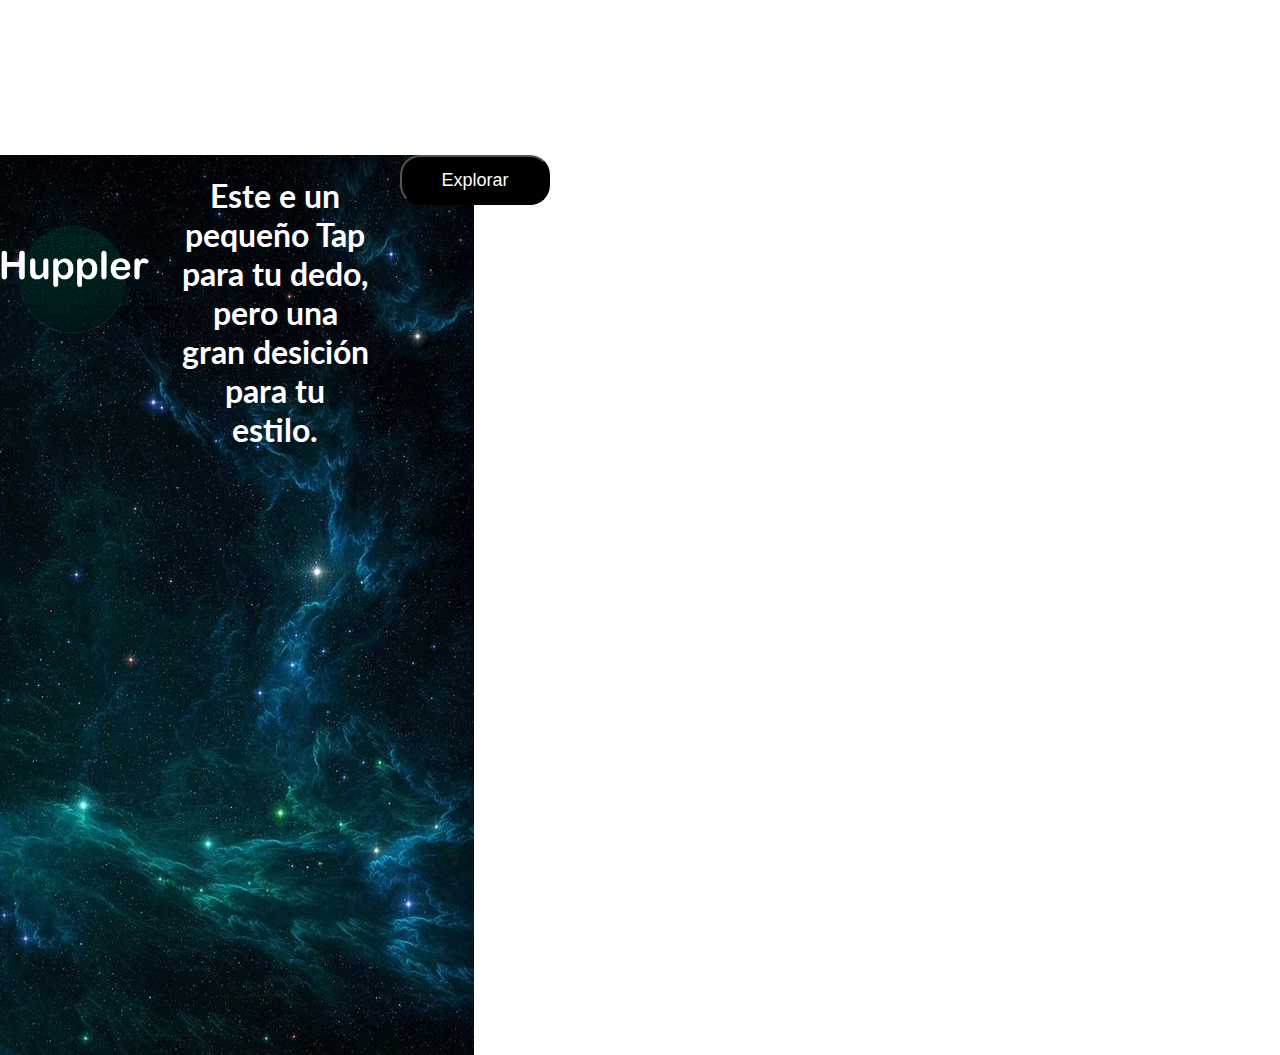
==== index.html @ 09115b32 "Primer commit" ====
<!DOCTYPE html>
<html lang="es">
<head>
    <meta charset="UTF-8">
    <meta name="viewport" content="width=device-width, initial-scale=1.0">
    <link rel="stylesheet" href="./estilos.css">
    <link href="https://fonts.googleapis.com/css2?family=Lato&display=swap" rel="stylesheet">
    <title>Huppler</title>
</head>
<body>
    <i class="icon-menu burger-button" id="burger-menu"></i>
    <div class="navbar">
        <header class="header">
                <nav class="menu is-active">
                    <ol>
                        <li>
                            <a href="#Inicio">Inicio</a>
                        </li>
                        <li>
                            <a href="#Comunidad">Comunidad</a>
                        </li>
                        <li>
                            <a href="#Servicios">Servicios</a>
                        </li>
                        <li>
                            <a href="#Proyectos">Proyectos</a>
                        </li>
                        <li>
                            <a href="#Contacto">Contacto</a>
                        </li>
                    </ol>
                </nav>
        </header>
    </div>
    <section class="hero">
        <div class="hero-logo">
            <img src="./assets/logo-huppler.png" alt="logo-huppler">
                <h1 class="hero-text">Este e un pequeño Tap<br>
                    para tu dedo, pero una<br>
                    gran desición para tu<br>
                    estilo.</h1>
            <button><a href="">Explorar</a></button>
        </div>
    </section>
    <script src="./main.js"></script>
</body>
</html>
---- estilos.css ----
@font-face {
    font-family: 'icomoon';
    src:  url('../fonts/icomoon.eot?vf2zwo');
    src:  url('../fonts/icomoon.eot?vf2zwo#iefix') format('embedded-opentype'),
      url('../fonts/icomoon.ttf?vf2zwo') format('truetype'),
      url('../fonts/icomoon.woff?vf2zwo') format('woff'),
      url('../fonts/icomoon.svg?vf2zwo#icomoon') format('svg');
    font-weight: normal;
    font-style: normal;
    font-display: block;
  }
  
  [class^="icon-"], [class*=" icon-"] {
    /* use !important to prevent issues with browser extensions that change fonts */
    font-family: 'icomoon' !important;
    speak: none;
    font-style: normal;
    font-weight: normal;
    font-variant: normal;
    text-transform: none;
    line-height: 1;
  
    /* Better Font Rendering =========== */
    -webkit-font-smoothing: antialiased;
    -moz-osx-font-smoothing: grayscale;
  }
  
  .icon-menu:before {
    content: "\e900";
  }

body{
    margin: 0em;
    padding: 0em;
}

h1{
    color: white;
    size: 8px;
    font-family: 'Lato', sans-serif;
}

body {
    font-family: 'Raleway', sans-serif;
    font-size: 16px;
}

.navbar .menu{
    text-decoration: none;
}

ol{
    list-style: none;
}

.hero{
    background-image: url('./assets/background-space.jpg');
    background-repeat: no-repeat;
    width: 100vw;
    height: 100vh;
    display: flex;
}

.hero-logo{
    display: flex;
    justify-content: center;
    flex-wrap: wrap;
}
.hero-logo img{
    margin-top: 50px;
    width: 150px;
    height: 150px;
}

.hero-text{
    display: flex;
    width: 250px;
    text-align: center;
    justify-content: center;
}

.hero button{
    width: 150px;
    height: 50px;
    border-radius: 20px;
    background-color: black;
    border-color: black;
}

a{
    text-decoration: none;
    color: white;
    font-size: 18px;
}
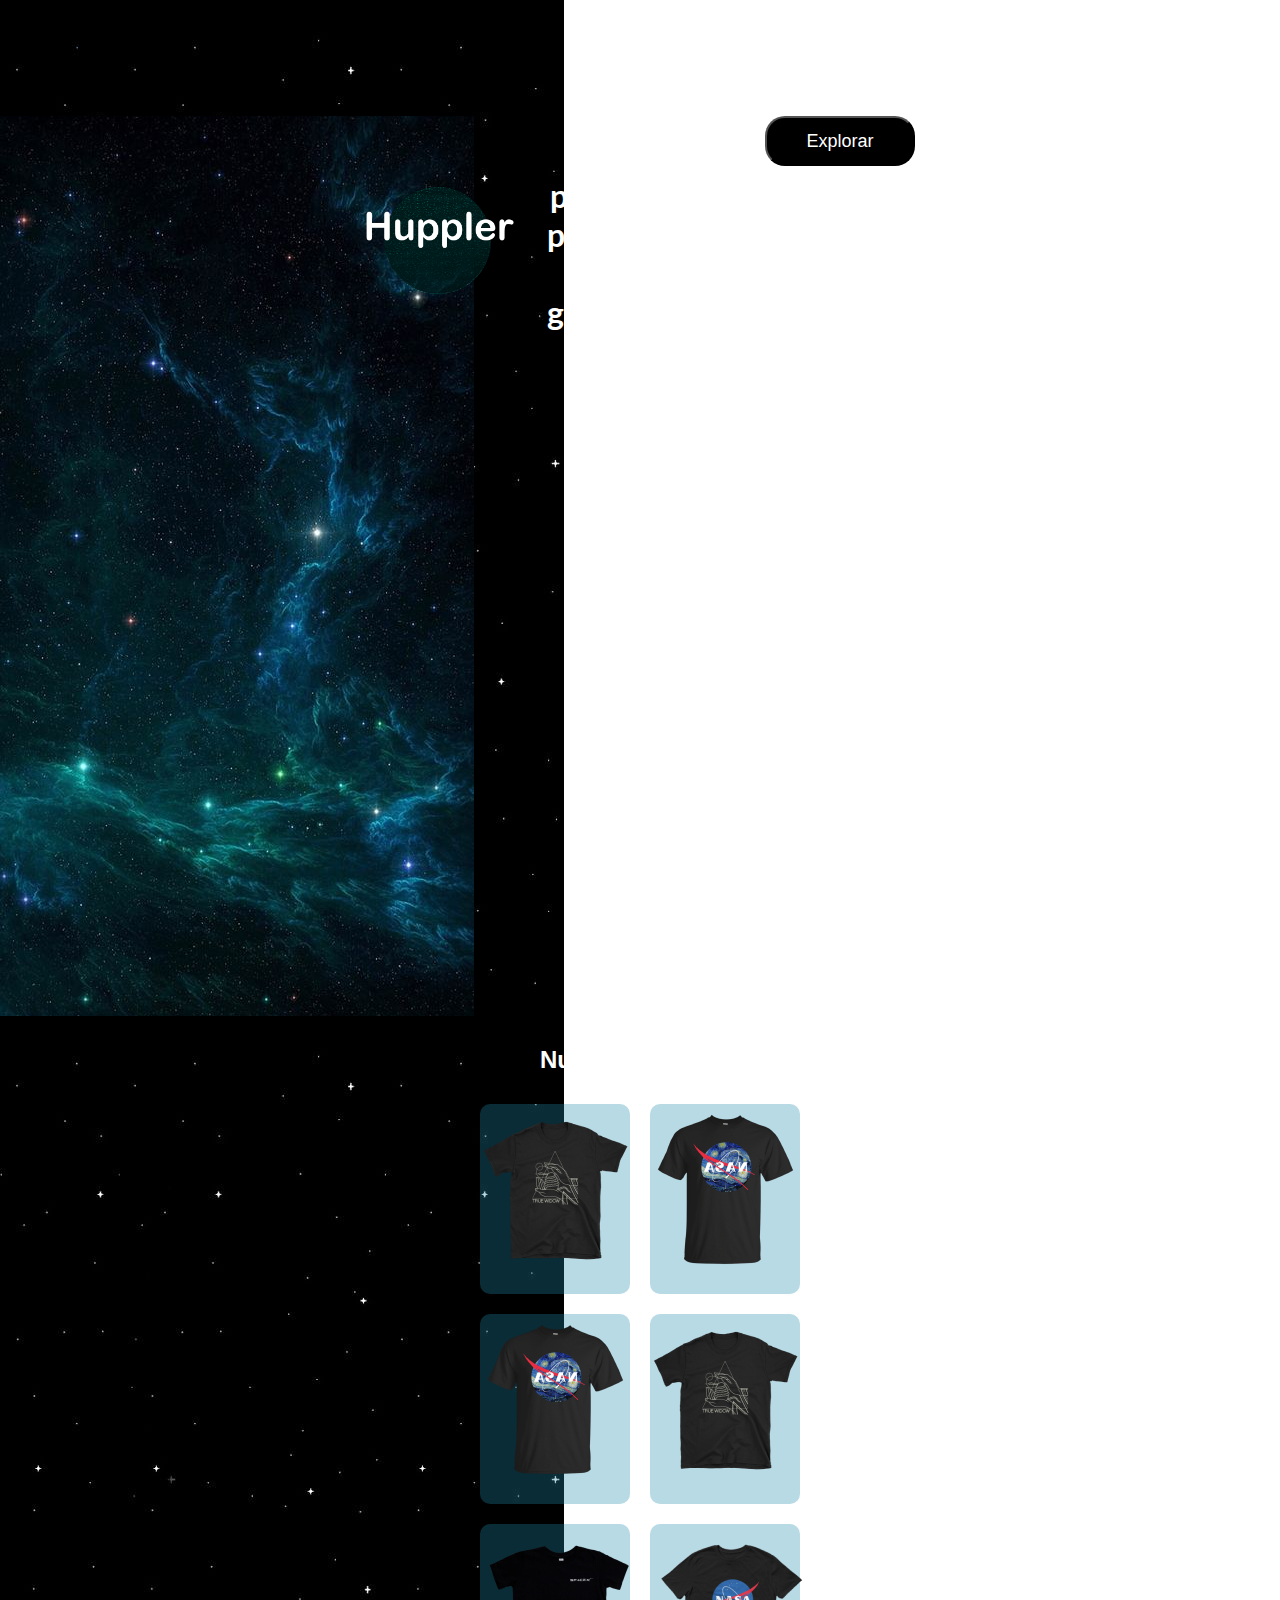
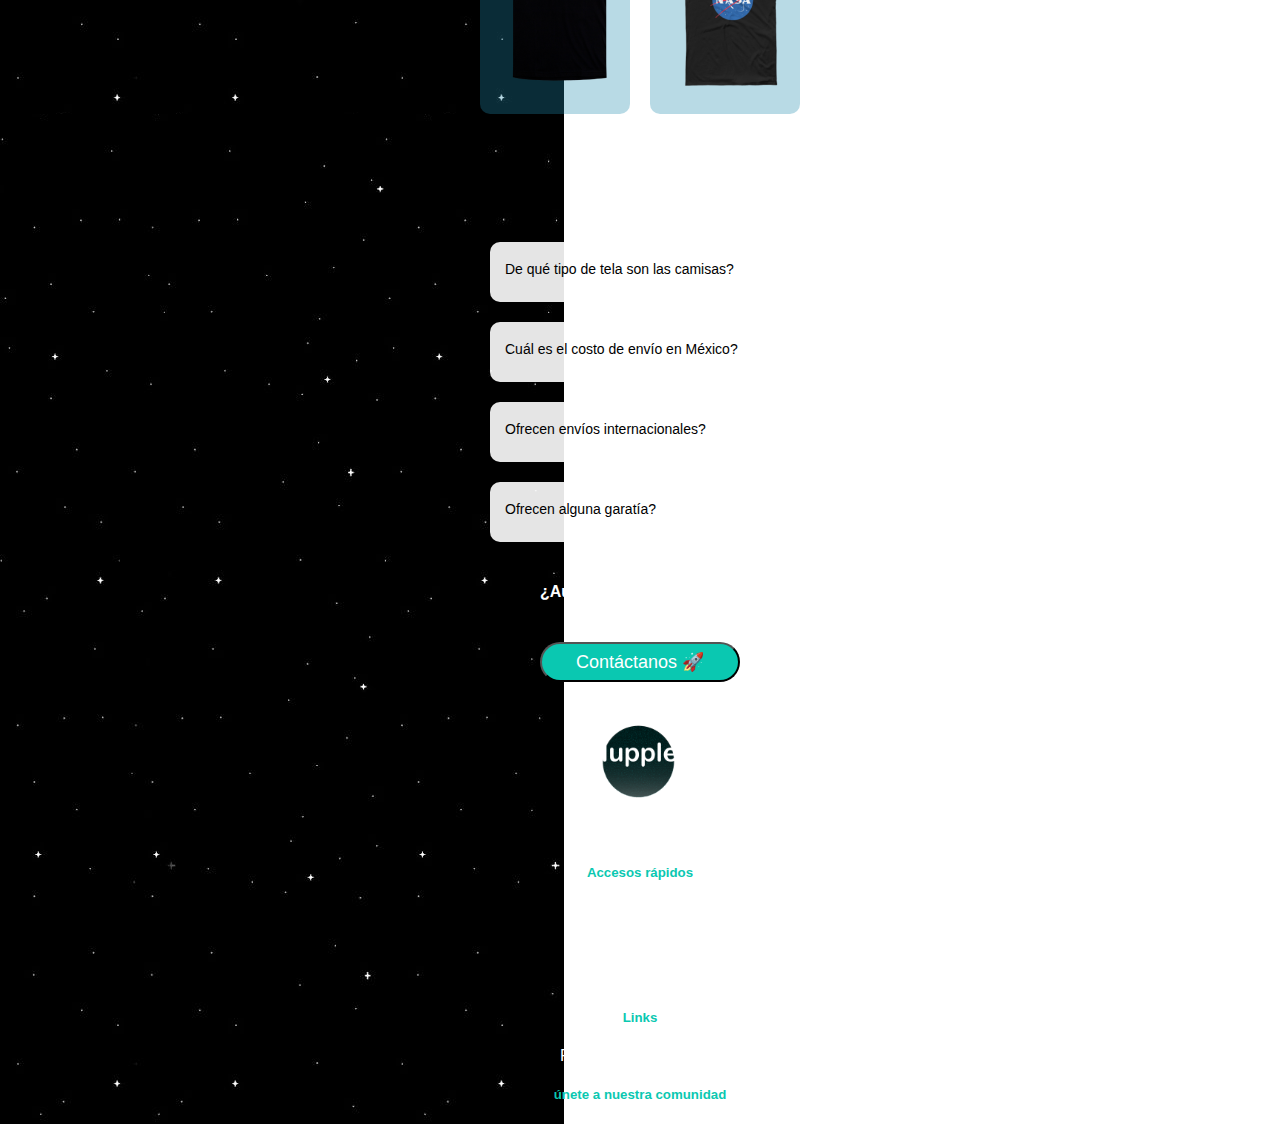
==== commit 1f60d08a: "Integración de secciones catalogo, FAQs y contacto" ====
--- a/index.html
+++ b/index.html
@@ -17,13 +17,10 @@
                             <a href="#Inicio">Inicio</a>
                         </li>
                         <li>
-                            <a href="#Comunidad">Comunidad</a>
+                            <a href="#Catalogo">Catálogo</a>
                         </li>
                         <li>
-                            <a href="#Servicios">Servicios</a>
-                        </li>
-                        <li>
-                            <a href="#Proyectos">Proyectos</a>
+                            <a href="#Faqs">FAQs</a>
                         </li>
                         <li>
                             <a href="#Contacto">Contacto</a>
@@ -42,6 +39,84 @@
             <button><a href="">Explorar</a></button>
         </div>
     </section>
+
+    <section class="catalogo">
+        <div class="catalogo-container">
+        <div class="container-title">
+            <h2 class="catalogo-title">
+                Nuestro Catálogo
+            </h2>
+        </div>
+        <div class="catalogo-cuadrado">
+            <span class="cuadrado">
+                <img src="./assets/camisa1.png" alt="camisa1">
+            </span>
+            <span class="cuadrado">
+                <img src="./assets/camisa2.png" alt="camisa2">
+            </span>
+            <span class="cuadrado">
+                <img src="./assets/camisa2.png" alt="camisa3">
+            </span>
+            <span class="cuadrado">
+                <img src="./assets/camisa1.png" alt="camisa4">
+            </span>
+            <span class="cuadrado">
+                <img src="./assets/camisa6.png" alt="camisa6">
+            </span>
+            <span class="cuadrado">
+                <img src="./assets/camisa3.png" alt="camisa3">
+            </span>
+        </div>
+        </div>
+    </section>
+
+    <section class="faqs">
+        <div class="faq-title">
+            <h2>FAQs</h2>
+        </div>
+        <div class="cards-faq">
+            <span class="cards">
+                <p>De qué tipo de tela son las camisas?</p>
+            </span>
+            <span class="cards">
+                <p>Cuál es el costo de envío en México?</p>
+            </span>
+            <span class="cards">
+                <p>Ofrecen envíos internacionales?</p>
+            </span>
+            <span class="cards">
+                <p>Ofrecen alguna garatía?</p>
+            </span>
+        </div>
+    </section>
+
+    <section class="contacto">
+        <div class="contacto-title">
+            <h4>¿Aún tienes alguna duda?</h4>
+        </div>
+        <div class="contacto-button">
+            <button><a href="#">Contáctanos 🚀</a></button>
+        </div>
+    </section>
+
+    <section class="footer">
+        <footer>
+            <div class="footer-img">
+                <img src="./assets/logo-huppler.png" alt="logo-huppler">
+            </div>
+            <div class="footer-links">
+                <h5>Accesos rápidos</h5>
+                <p>Inicio</p>
+                <p>Colección</p>
+                <p>Contacto</p>
+
+                <h5>Links</h5>
+                <p>Políticas de privacidad</p>
+
+                <h5>únete a nuestra comunidad</h5>
+            </div>
+        </footer>
+    </section>
     <script src="./main.js"></script>
 </body>
 </html>--- a/estilos.css
+++ b/estilos.css
@@ -1,37 +1,11 @@
-@font-face {
-    font-family: 'icomoon';
-    src:  url('../fonts/icomoon.eot?vf2zwo');
-    src:  url('../fonts/icomoon.eot?vf2zwo#iefix') format('embedded-opentype'),
-      url('../fonts/icomoon.ttf?vf2zwo') format('truetype'),
-      url('../fonts/icomoon.woff?vf2zwo') format('woff'),
-      url('../fonts/icomoon.svg?vf2zwo#icomoon') format('svg');
-    font-weight: normal;
-    font-style: normal;
-    font-display: block;
-  }
-  
-  [class^="icon-"], [class*=" icon-"] {
-    /* use !important to prevent issues with browser extensions that change fonts */
-    font-family: 'icomoon' !important;
-    speak: none;
-    font-style: normal;
-    font-weight: normal;
-    font-variant: normal;
-    text-transform: none;
-    line-height: 1;
-  
-    /* Better Font Rendering =========== */
-    -webkit-font-smoothing: antialiased;
-    -moz-osx-font-smoothing: grayscale;
-  }
-  
-  .icon-menu:before {
-    content: "\e900";
-  }
 
 body{
     margin: 0em;
     padding: 0em;
+    background-image: url(./assets/background-space5.jpg);
+    background-repeat: repeat-y;
+    font-family: 'Raleway', sans-serif;
+    font-size: 16px;
 }
 
 h1{
@@ -40,25 +14,21 @@
     font-family: 'Lato', sans-serif;
 }
 
-body {
-    font-family: 'Raleway', sans-serif;
-    font-size: 16px;
+h5{
+    color: #0AC8B1;
 }
 
-.navbar .menu{
-    text-decoration: none;
+.header a{
+    color: black;
 }
 
-ol{
-    list-style: none;
-}
+/*Hero*/
 
 .hero{
     background-image: url('./assets/background-space.jpg');
     background-repeat: no-repeat;
     width: 100vw;
     height: 100vh;
-    display: flex;
 }
 
 .hero-logo{
@@ -73,7 +43,6 @@
 }
 
 .hero-text{
-    display: flex;
     width: 250px;
     text-align: center;
     justify-content: center;
@@ -91,4 +60,111 @@
     text-decoration: none;
     color: white;
     font-size: 18px;
+}
+
+/*Catálogo*/
+
+.catalogo{
+    background-image: url(./assets/background-space5.jpg);
+    background-repeat: repeat-y;
+}
+
+.container-title{
+    display: flex;
+    justify-content: center;
+}
+
+.catalogo-title{
+    display: flex;
+    color: white;
+    margin: 0em;
+    padding: 30px 0px;
+}
+
+.catalogo-cuadrado{
+    grid-gap: 20px;
+    display: grid;
+    grid-template-columns: repeat(2, 150px);
+    grid-template-rows: 2;
+    justify-content: center;
+}
+
+.cuadrado{
+    border-radius: 10px;
+    background-color:#1f8bac51;
+    width: 150px;
+    height: 190px;
+}
+
+.cuadrado img{
+    padding-top: 10px;
+}
+
+/*FAQs*/
+
+.faq-title{
+    color: white;
+    display: flex;
+    justify-content: center;
+    padding: 30px;
+}
+
+.cards-faq{
+    display: grid;
+    grid-template-columns: repeat(1, 300px);
+    grid-template-rows: 5;
+    grid-gap: 20px;
+    justify-content: center;
+}
+
+.cards{
+    background-color: rgba(255, 255, 255, 0.899);
+    width: 300px;
+    height: 60px;
+    border-radius: 10px;
+}
+
+.cards p{
+    padding-left: 15px;
+    padding-top: 5px;
+    font-size: 14px;
+}
+
+/*Contacro*/
+
+.contacto-title{
+    color: white;
+    display: flex;
+    justify-content: center;
+    padding: 20px;
+}
+
+.contacto-button{
+    display: flex;
+    justify-content: center;
+}
+
+.contacto-button button{
+    background-color: #0AC8B1;
+    width: 200px;
+    height: 40px;
+    border-radius: 20px;
+}
+
+/*Footer*/
+
+footer img{
+    width: 100px;
+    height: 100px;
+    padding: 30px;
+}
+
+.footer-img{
+    display: flex;
+    justify-content: center;
+}
+
+.footer-links{
+    color: white;
+    text-align: center;
 }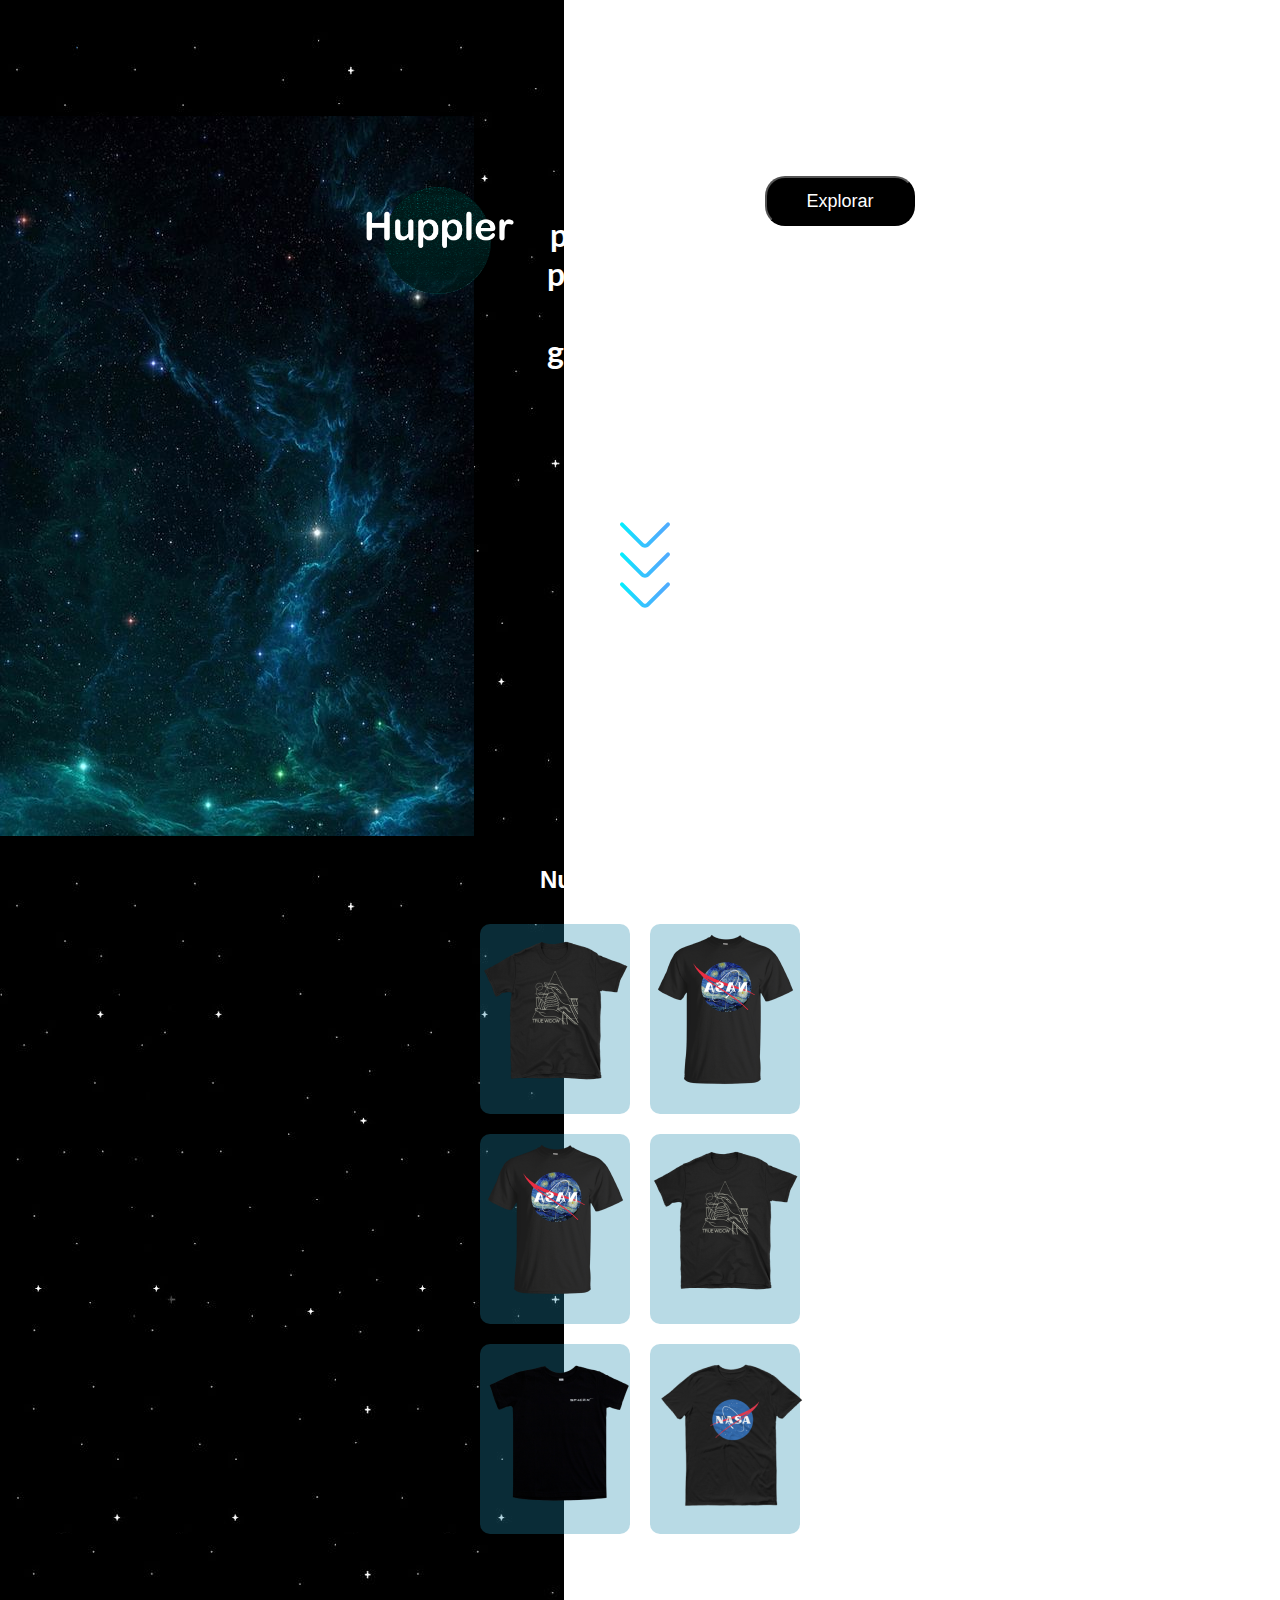
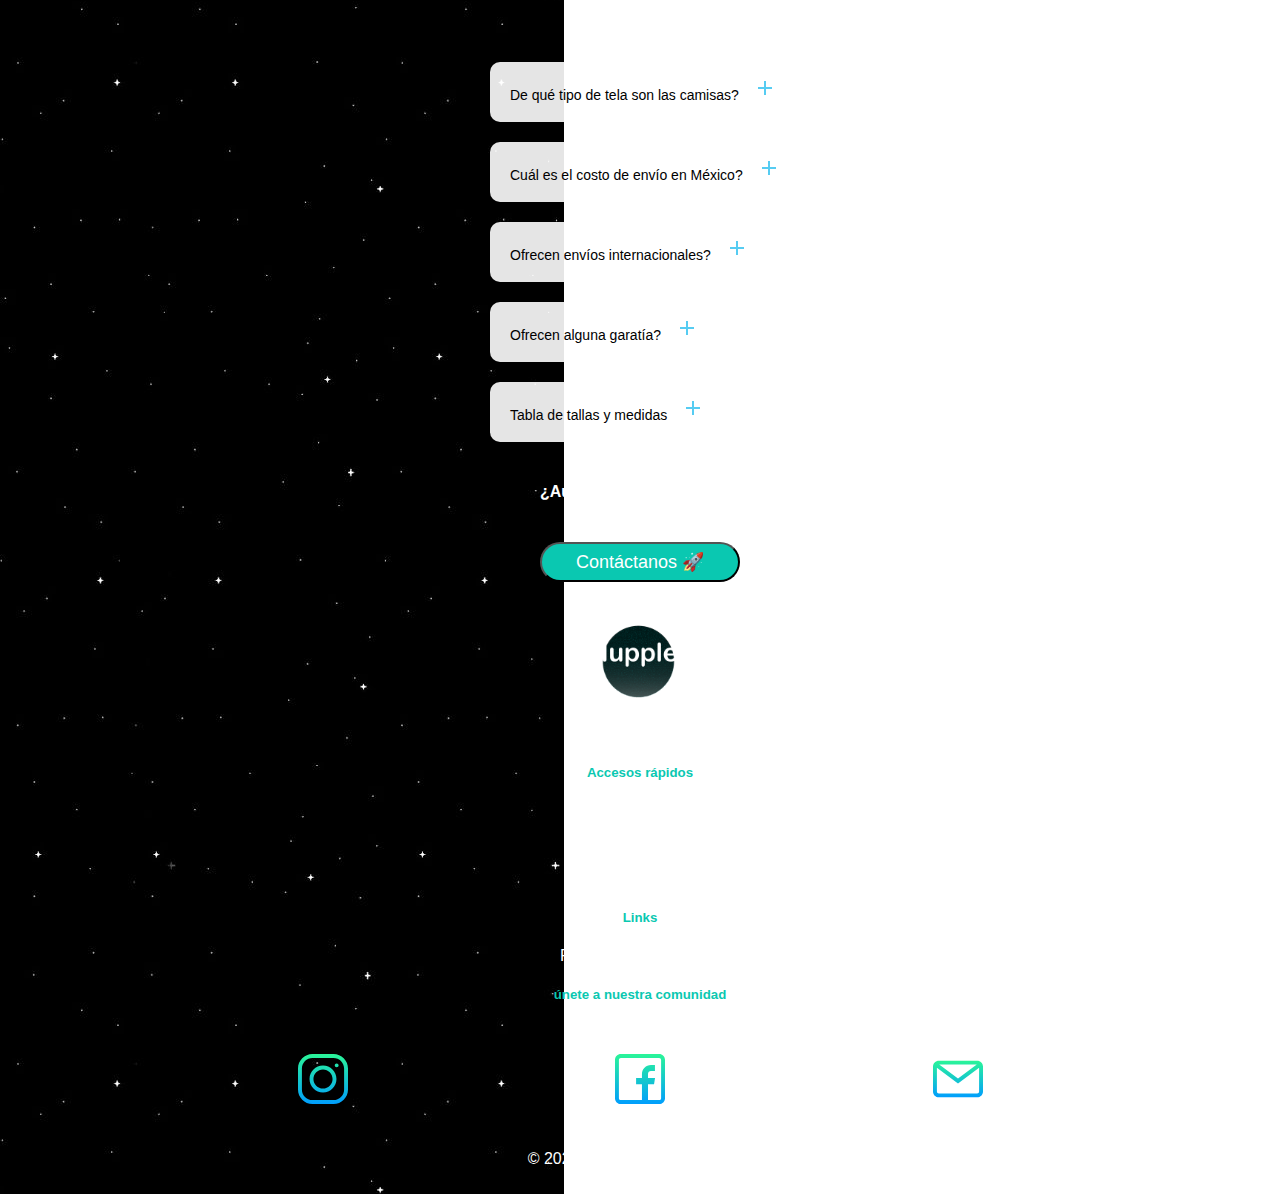
==== commit b6443a48: "Integración de red social en footer, creación de pantalla para items" ====
--- a/index.html
+++ b/index.html
@@ -38,6 +38,11 @@
                     estilo.</h1>
             <button><a href="">Explorar</a></button>
         </div>
+        <div class="drop-down">
+            <img src="./assets/flecha-hacia-abajo.svg">
+            <img src="./assets/flecha-hacia-abajo.svg">
+            <img src="./assets/flecha-hacia-abajo.svg">
+        </div>
     </section>
 
     <section class="catalogo">
@@ -76,16 +81,19 @@
         </div>
         <div class="cards-faq">
             <span class="cards">
-                <p>De qué tipo de tela son las camisas?</p>
+                <p>De qué tipo de tela son las camisas? <img src="./assets/icon/plus.svg" alt="plus"> </p>
             </span>
             <span class="cards">
-                <p>Cuál es el costo de envío en México?</p>
+                <p>Cuál es el costo de envío en México? <img src="./assets/icon/plus.svg" alt="plus"></p>
             </span>
             <span class="cards">
-                <p>Ofrecen envíos internacionales?</p>
+                <p>Ofrecen envíos internacionales? <img src="./assets/icon/plus.svg" alt="plus"></p>
             </span>
             <span class="cards">
-                <p>Ofrecen alguna garatía?</p>
+                <p>Ofrecen alguna garatía? <img src="./assets/icon/plus.svg" alt="plus"></p>
+            </span>
+            <span class="cards">
+                <p>Tabla de tallas y medidas <img src="./assets/icon/plus.svg" alt="plus"></p>
             </span>
         </div>
     </section>
@@ -114,6 +122,14 @@
                 <p>Políticas de privacidad</p>
 
                 <h5>únete a nuestra comunidad</h5>
+                <figure class="footer-social">
+                    <img src="./assets/instagram.svg" alt="instagram">
+                    <img src="./assets/facebook.svg" alt="facebook">
+                    <img src="./assets/correo.svg" alt="correo">
+                </figure>
+            </div>
+            <div class="derechos">
+                <p>© 2020 Designed by Leanber ®</p>
             </div>
         </footer>
     </section>
--- a/estilos.css
+++ b/estilos.css
@@ -28,7 +28,7 @@
     background-image: url('./assets/background-space.jpg');
     background-repeat: no-repeat;
     width: 100vw;
-    height: 100vh;
+    height: 720px;
 }
 
 .hero-logo{
@@ -46,12 +46,14 @@
     width: 250px;
     text-align: center;
     justify-content: center;
+    margin-top: 60px;
 }
 
 .hero button{
     width: 150px;
     height: 50px;
     border-radius: 20px;
+    margin-top: 60px;
     background-color: black;
     border-color: black;
 }
@@ -62,6 +64,19 @@
     font-size: 18px;
 }
 
+.drop-down{
+    display: grid;
+    grid-template-columns: repeat(1, 50px);
+    grid-template-rows: 3;
+    justify-content: center;
+    margin-top: 50px;
+}
+
+.drop-down img{
+    width: 80px;
+    height: 50px;
+    margin: -10px;
+}
 /*Catálogo*/
 
 .catalogo{
@@ -122,15 +137,19 @@
     width: 300px;
     height: 60px;
     border-radius: 10px;
+    display: flex;
+    justify-content: space-between;
 }
 
 .cards p{
-    padding-left: 15px;
-    padding-top: 5px;
+    padding-left: 20px;
     font-size: 14px;
 }
 
-/*Contacro*/
+.cards img{
+    margin-left: 10px;
+}
+/*Contacto*/
 
 .contacto-title{
     color: white;
@@ -164,7 +183,24 @@
     justify-content: center;
 }
 
-.footer-links{
+.footer-links {
     color: white;
     text-align: center;
+}
+
+.footer-social{
+    display: flex;
+    justify-content: space-evenly
+
+}
+
+.footer-social img{
+    width: 50px;
+    padding: 5px 10px;
+}
+
+.derechos p{
+    color: white;
+    text-align: center;
+    padding-bottom: 10px;
 }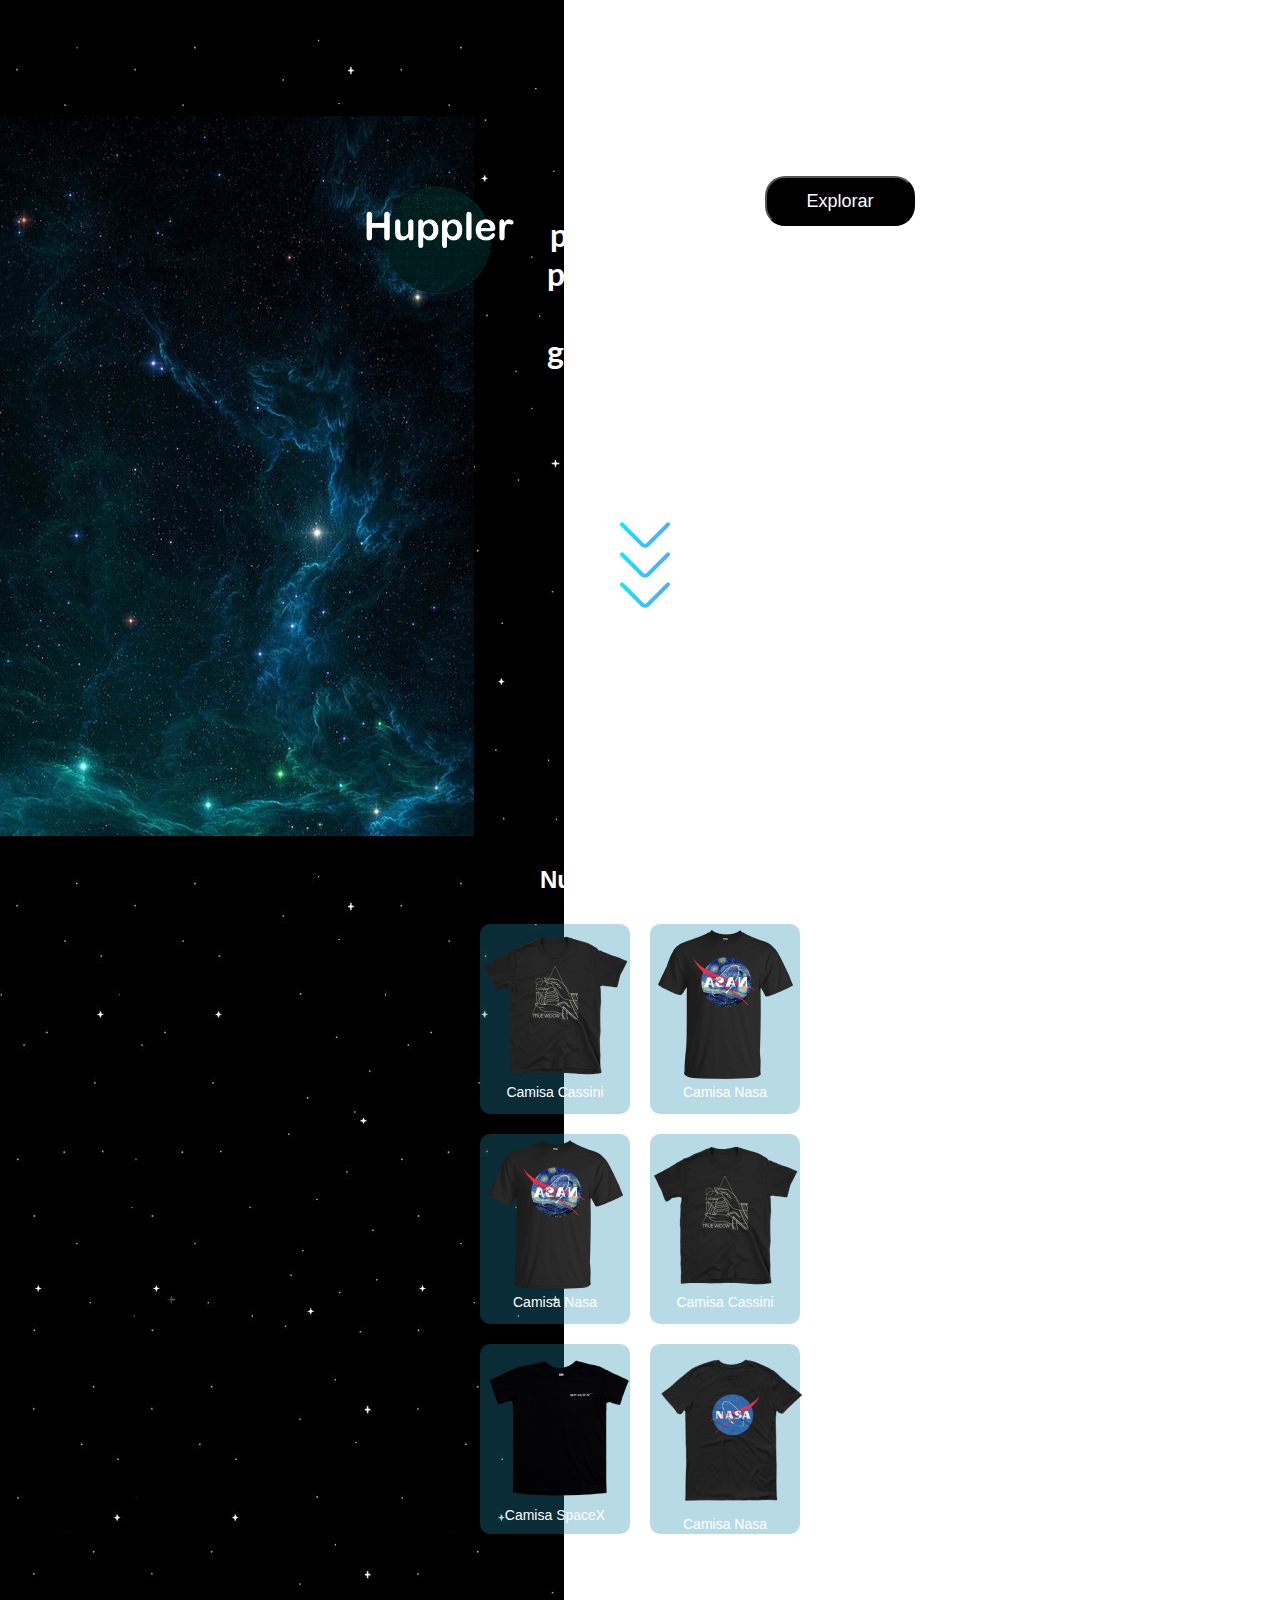
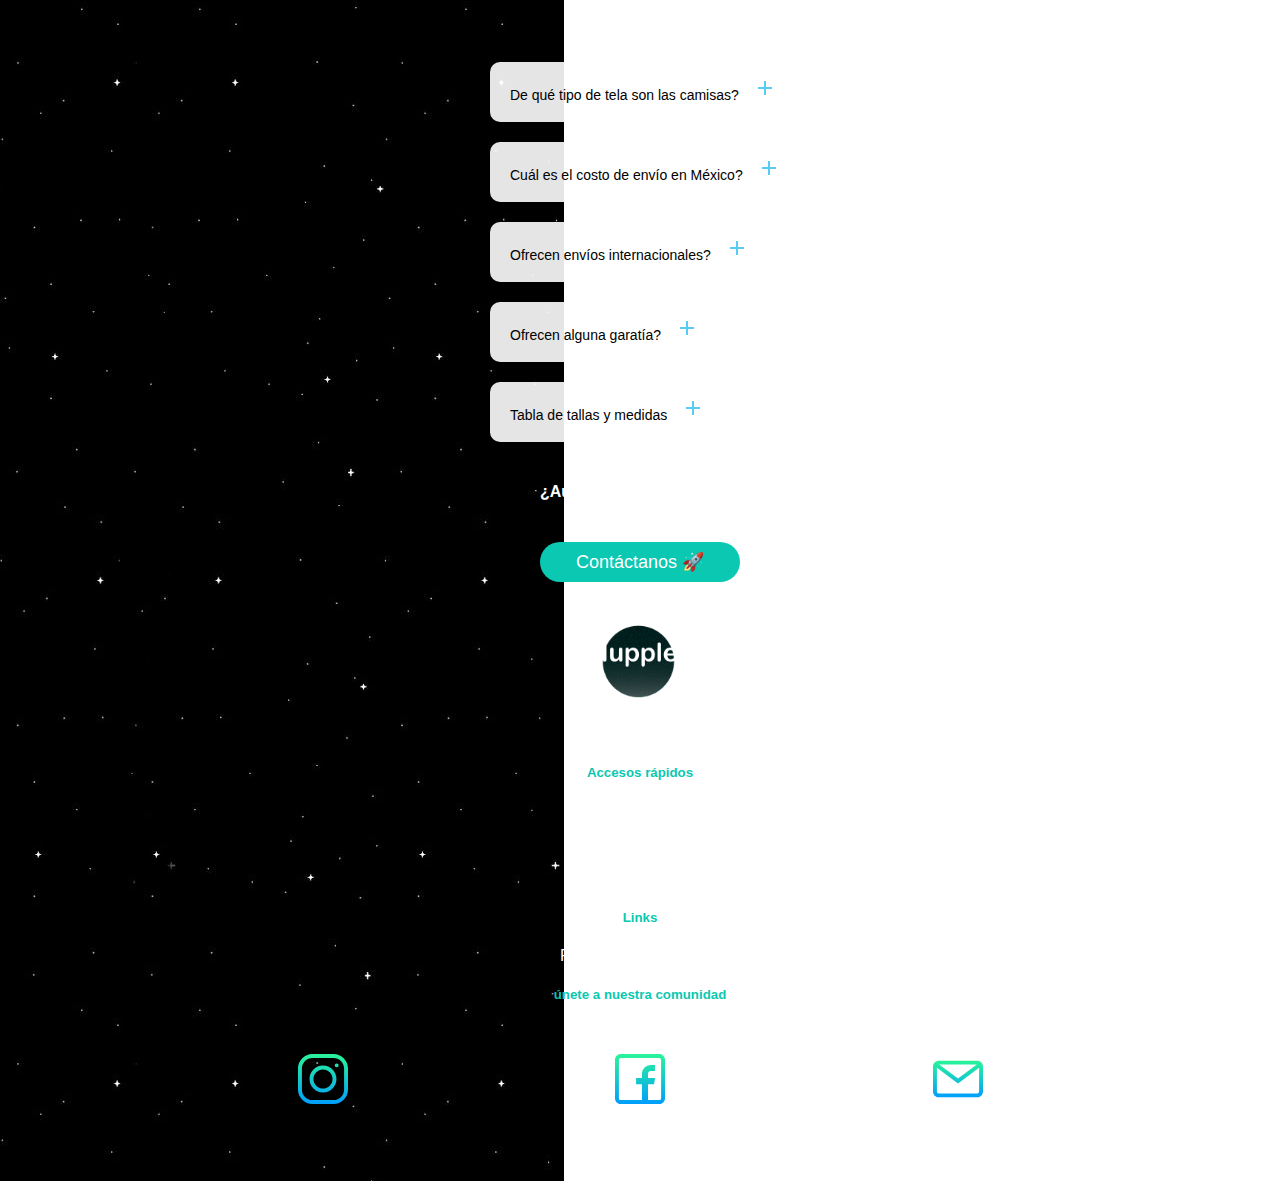
==== commit cc41c9df: "Integración de componentes en pantalla de items e inicio de pantalla carrito" ====
--- a/index.html
+++ b/index.html
@@ -55,21 +55,27 @@
         <div class="catalogo-cuadrado">
             <span class="cuadrado">
                 <img src="./assets/camisa1.png" alt="camisa1">
+                <h3>Camisa Cassini</h3>
             </span>
             <span class="cuadrado">
                 <img src="./assets/camisa2.png" alt="camisa2">
+                <h3>Camisa Nasa</h3>
             </span>
             <span class="cuadrado">
                 <img src="./assets/camisa2.png" alt="camisa3">
+                <h3>Camisa Nasa</h3>
             </span>
             <span class="cuadrado">
                 <img src="./assets/camisa1.png" alt="camisa4">
+                <h3>Camisa Cassini</h3>
             </span>
             <span class="cuadrado">
                 <img src="./assets/camisa6.png" alt="camisa6">
+                <h3>Camisa SpaceX</h3>
             </span>
             <span class="cuadrado">
                 <img src="./assets/camisa3.png" alt="camisa3">
+                <h3>Camisa Nasa</h3>
             </span>
         </div>
         </div>
--- a/estilos.css
+++ b/estilos.css
@@ -112,7 +112,15 @@
 }
 
 .cuadrado img{
-    padding-top: 10px;
+    margin-top: 5px;
+}
+
+.cuadrado h3{
+    margin: 0px;
+    color: white;
+    font-size: 14px;
+    font-weight: 400;
+    text-align: center;
 }
 
 /*FAQs*/
@@ -168,6 +176,7 @@
     width: 200px;
     height: 40px;
     border-radius: 20px;
+    border-style: none;
 }
 
 /*Footer*/
@@ -203,4 +212,5 @@
     color: white;
     text-align: center;
     padding-bottom: 10px;
+    font-size: 10px;
 }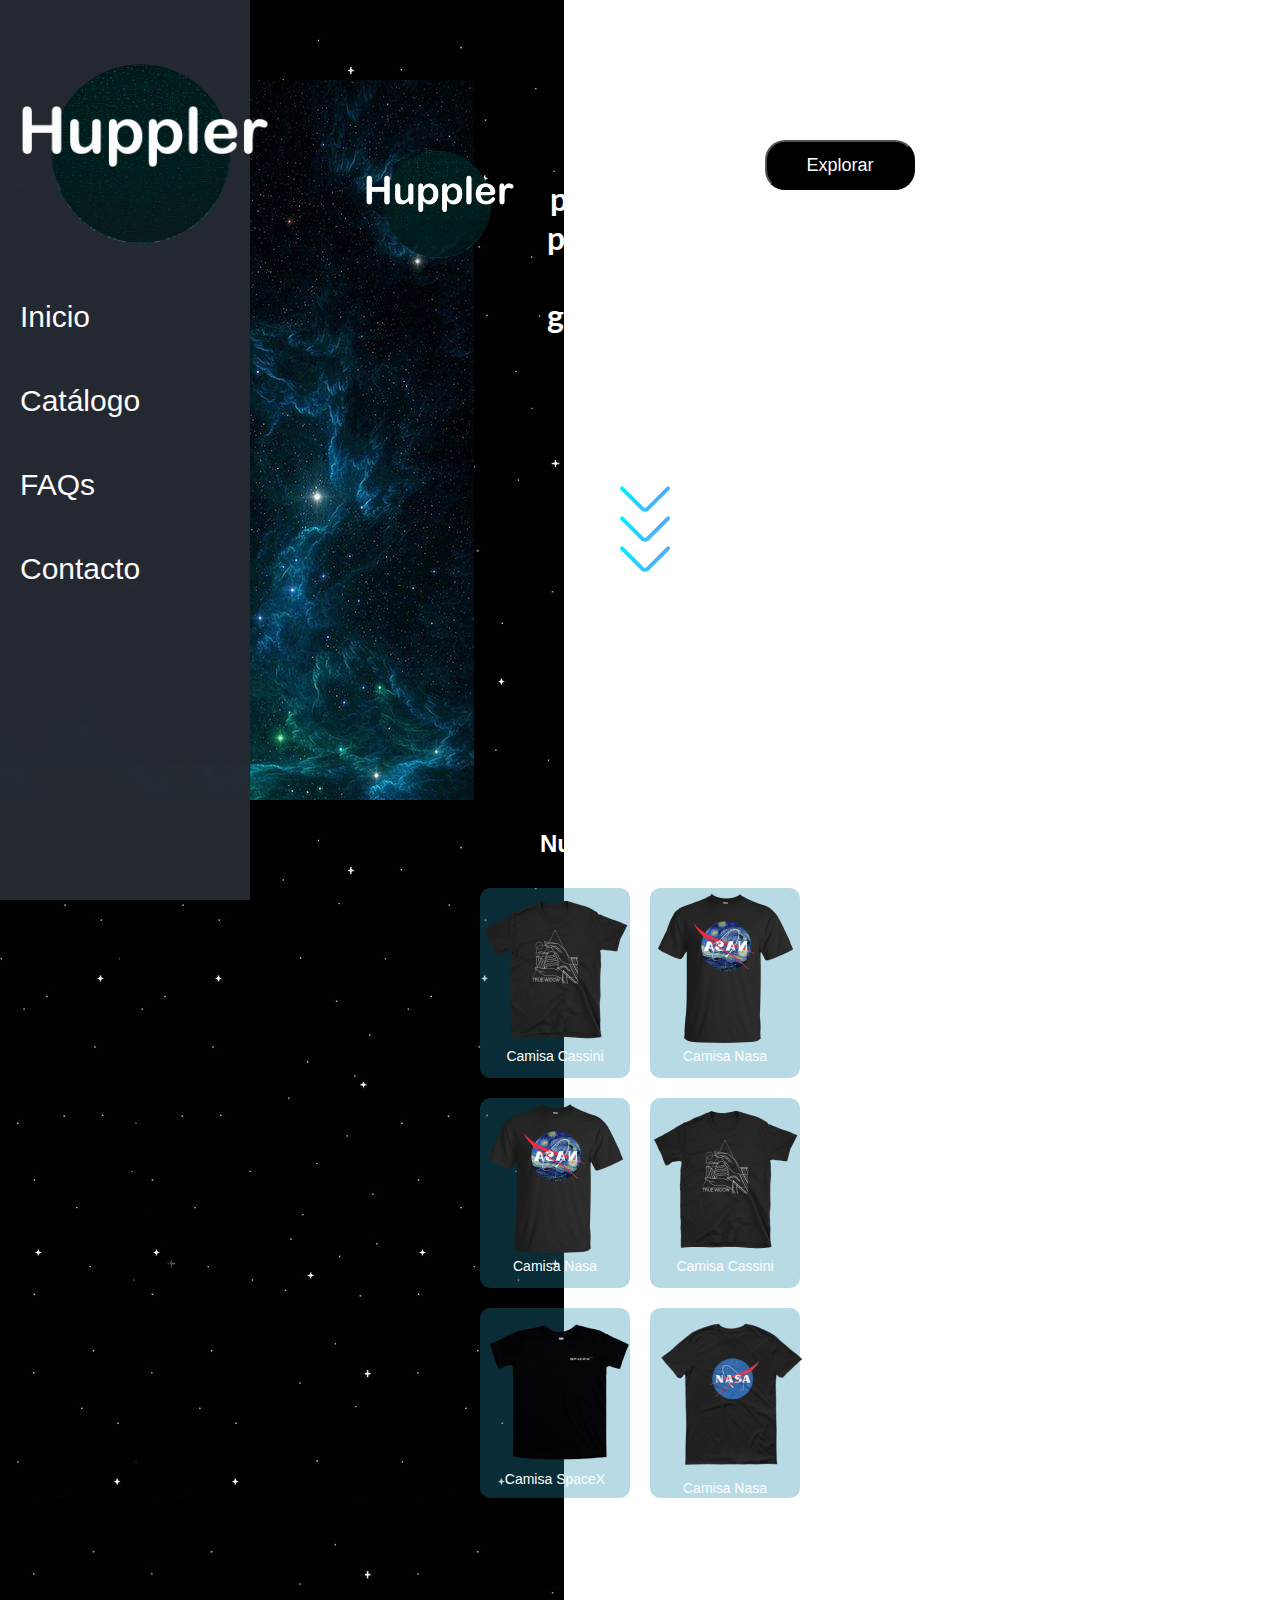
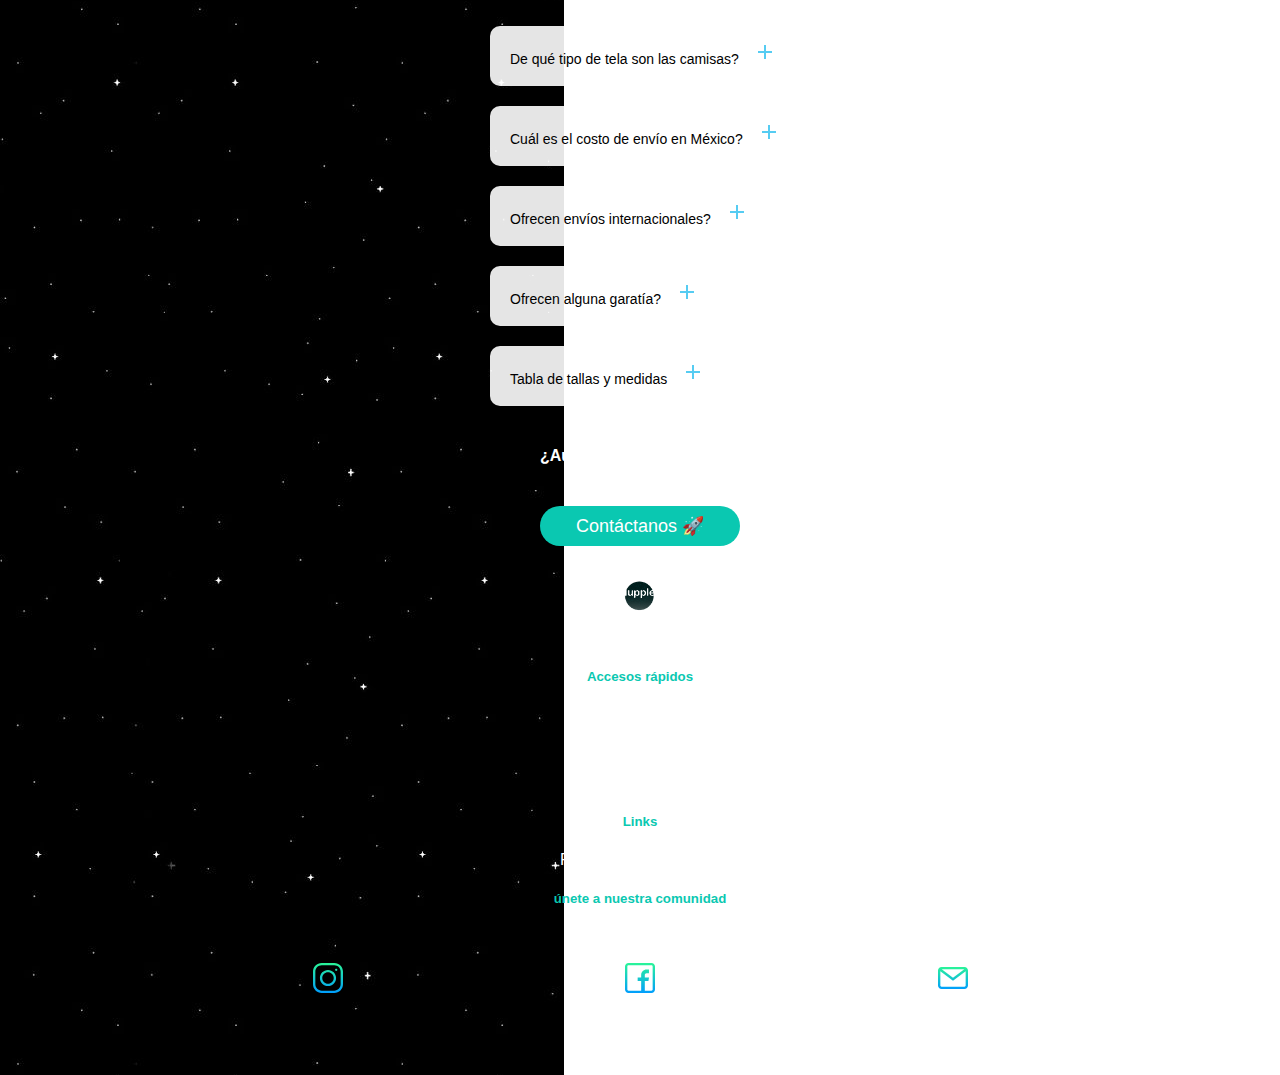
==== commit 507dfa1c: "Sidebar added" ====
--- a/index.html
+++ b/index.html
@@ -8,28 +8,23 @@
     <title>Huppler</title>
 </head>
 <body>
-    <i class="icon-menu burger-button" id="burger-menu"></i>
-    <div class="navbar">
-        <header class="header">
-                <nav class="menu is-active">
-                    <ol>
-                        <li>
-                            <a href="#Inicio">Inicio</a>
-                        </li>
-                        <li>
-                            <a href="#Catalogo">Catálogo</a>
-                        </li>
-                        <li>
-                            <a href="#Faqs">FAQs</a>
-                        </li>
-                        <li>
-                            <a href="#Contacto">Contacto</a>
-                        </li>
-                    </ol>
-                </nav>
-        </header>
-    </div>
-    <section class="hero">
+    <div class="container">
+        <div id="hamburgerBtn">&#9776</div>
+        <nav id="sideMenu">
+          <div class="nav-brand">
+            <img src="assets/logo-huppler.png" style="width: 250px; height: 250px;"/>
+          </div>
+          <ul class="nav-items">
+            <li>Inicio</li>
+            <li>Catálogo</li>
+            <li>FAQs</li>
+            <li>Contacto</li>
+          </ul>
+          </div>
+        </nav>
+        
+      </div>
+        <section class="hero">
         <div class="hero-logo">
             <img src="./assets/logo-huppler.png" alt="logo-huppler">
                 <h1 class="hero-text">Este e un pequeño Tap<br>
--- a/estilos.css
+++ b/estilos.css
@@ -213,4 +213,85 @@
     text-align: center;
     padding-bottom: 10px;
     font-size: 10px;
+}
+
+/* SideBar */
+* {
+    box-sizing: border-box;
+}
+
+.container {
+    padding: 40px;
+    margin: 0 auto;
+    max-width: 1000px;
+    text-align: center;
+}
+
+#sideMenu {
+  width:250px;
+  position: fixed;
+  top:0;
+  left:0;
+  height:100vh;
+  background-color: #252a32;
+  color: white;
+  padding: 30px 20px;
+  flex-direction: column;
+  justify-content: space-between;
+  opacity: 0.99
+}
+
+.nav-items {
+    padding-inline-start: 0;
+}
+
+.nav-items > li{
+  list-style-type: none;
+  margin-bottom: 50px;
+  text-align: left;
+  font-size: 30px;
+}
+
+.nav-items > li:hover{
+  cursor: pointer;
+  transform: scale(1.01)
+}
+
+#hamburgerBtn {
+  color: white;
+  display: none;
+  position: absolute;
+  top: 30px;
+  right: 30px;
+}
+
+#hamburgerBtn:hover {
+  cursor: pointer;
+}
+
+@media only screen and (max-width: 768px) {
+
+  body {
+    margin-left: 0px;
+  }
+  #sideMenu {
+    width: 100vw; 
+    transform: translateX(1000px);
+    transition: 500ms transform;
+  }
+  
+  #sideMenu.open {
+    transform: translateX(0);
+  }
+  
+  .nav-items > li{
+    list-style-type: none;
+    margin-bottom: 50px;
+    text-align: center;
+  }
+  
+  #hamburgerBtn {
+    display: inline-block;
+    z-index: 10;
+  }
 }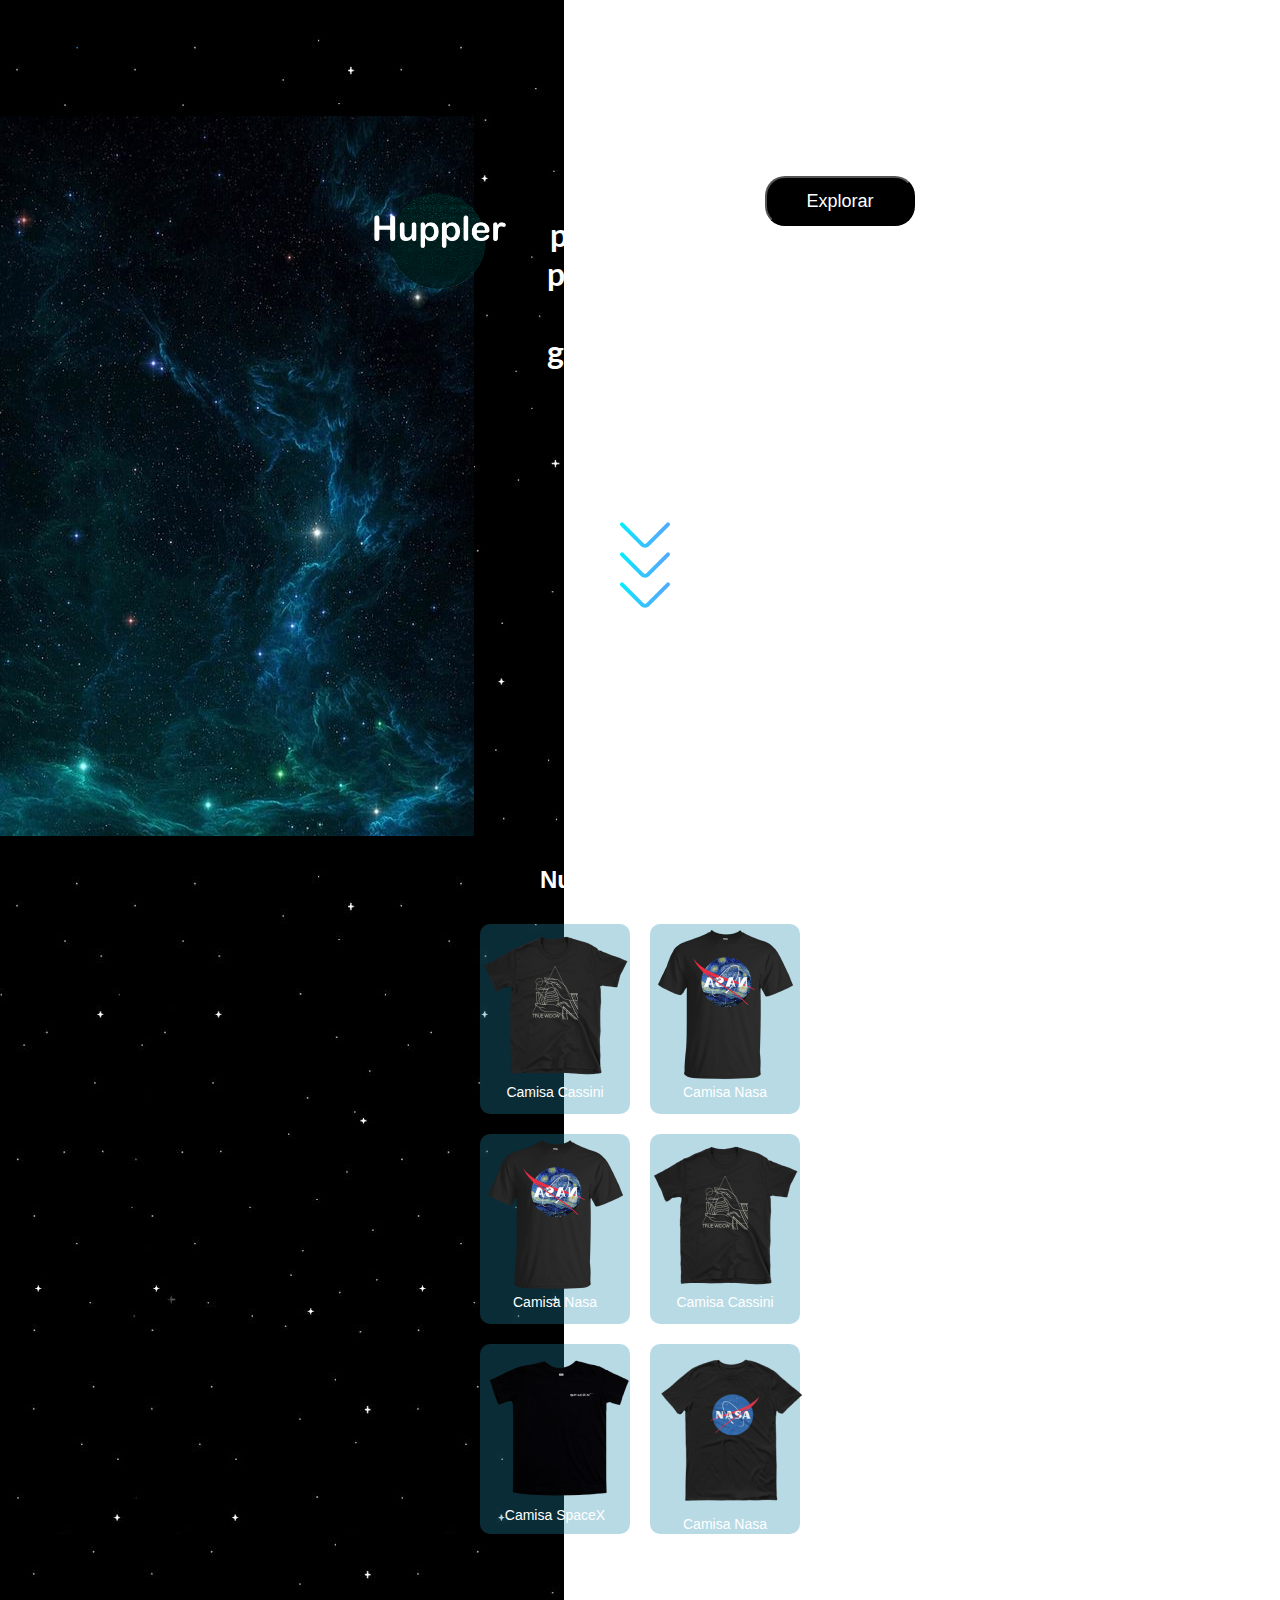
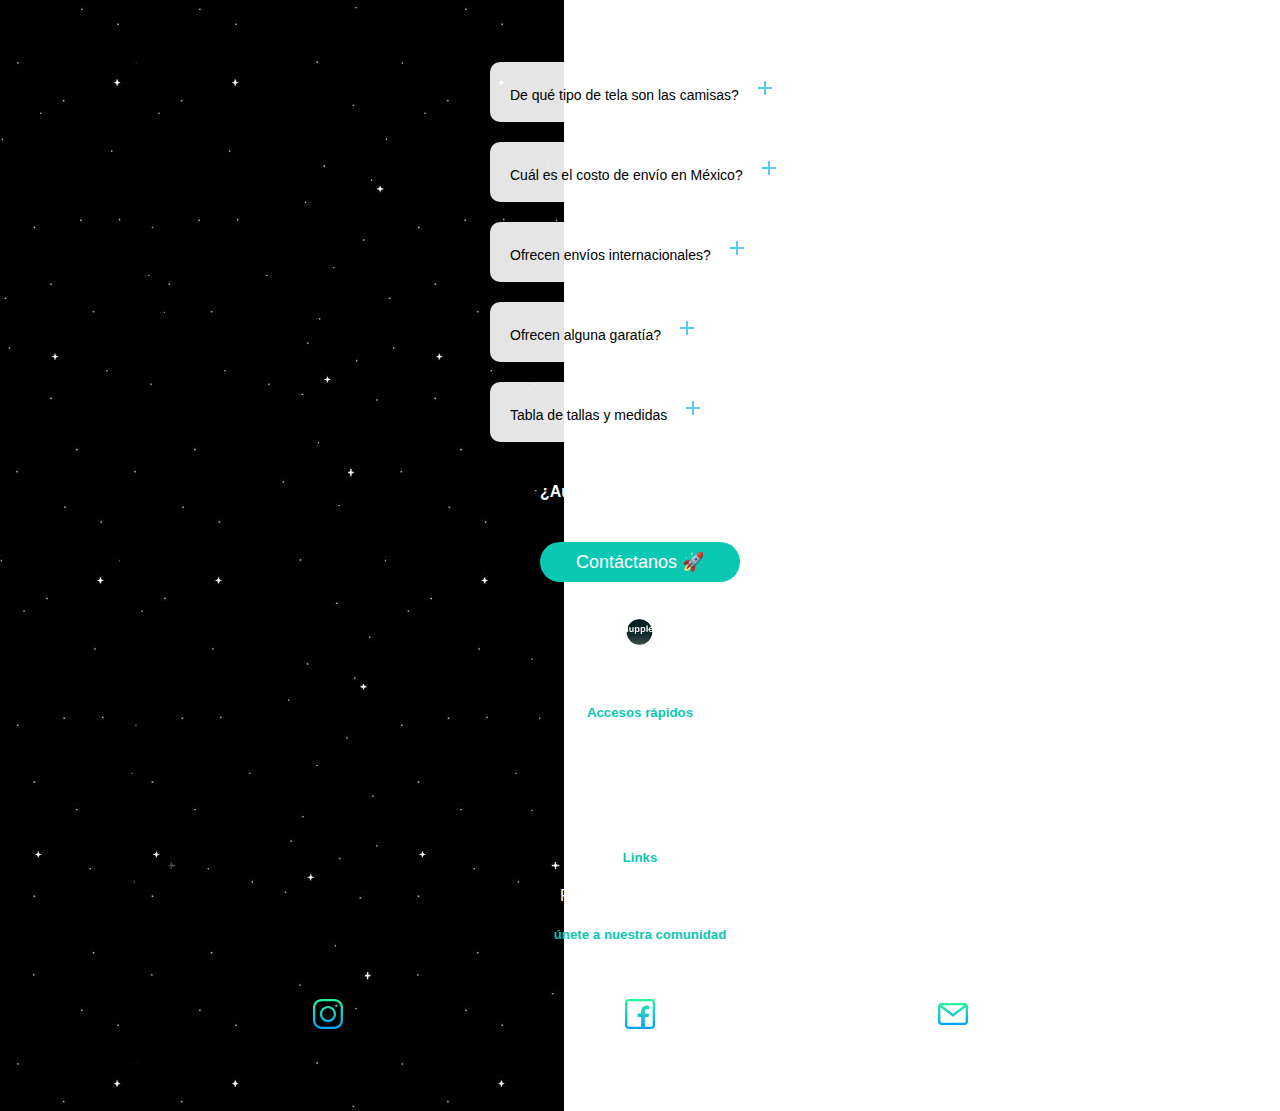
==== commit 6bd7aeff: "Modificación de pantalla en carrito" ====
--- a/index.html
+++ b/index.html
@@ -8,23 +8,28 @@
     <title>Huppler</title>
 </head>
 <body>
-    <div class="container">
-        <div id="hamburgerBtn">&#9776</div>
-        <nav id="sideMenu">
-          <div class="nav-brand">
-            <img src="assets/logo-huppler.png" style="width: 250px; height: 250px;"/>
-          </div>
-          <ul class="nav-items">
-            <li>Inicio</li>
-            <li>Catálogo</li>
-            <li>FAQs</li>
-            <li>Contacto</li>
-          </ul>
-          </div>
-        </nav>
-        
-      </div>
-        <section class="hero">
+    <i class="icon-menu burger-button" id="burger-menu"></i>
+    <div class="navbar">
+        <header class="header">
+                <nav class="menu is-active">
+                    <ol>
+                        <li>
+                            <a href="#Inicio">Inicio</a>
+                        </li>
+                        <li>
+                            <a href="#Catalogo">Catálogo</a>
+                        </li>
+                        <li>
+                            <a href="#Faqs">FAQs</a>
+                        </li>
+                        <li>
+                            <a href="#Contacto">Contacto</a>
+                        </li>
+                    </ol>
+                </nav>
+        </header>
+    </div>
+    <section class="hero">
         <div class="hero-logo">
             <img src="./assets/logo-huppler.png" alt="logo-huppler">
                 <h1 class="hero-text">Este e un pequeño Tap<br>
@@ -98,7 +103,6 @@
             </span>
         </div>
     </section>
-
     <section class="contacto">
         <div class="contacto-title">
             <h4>¿Aún tienes alguna duda?</h4>
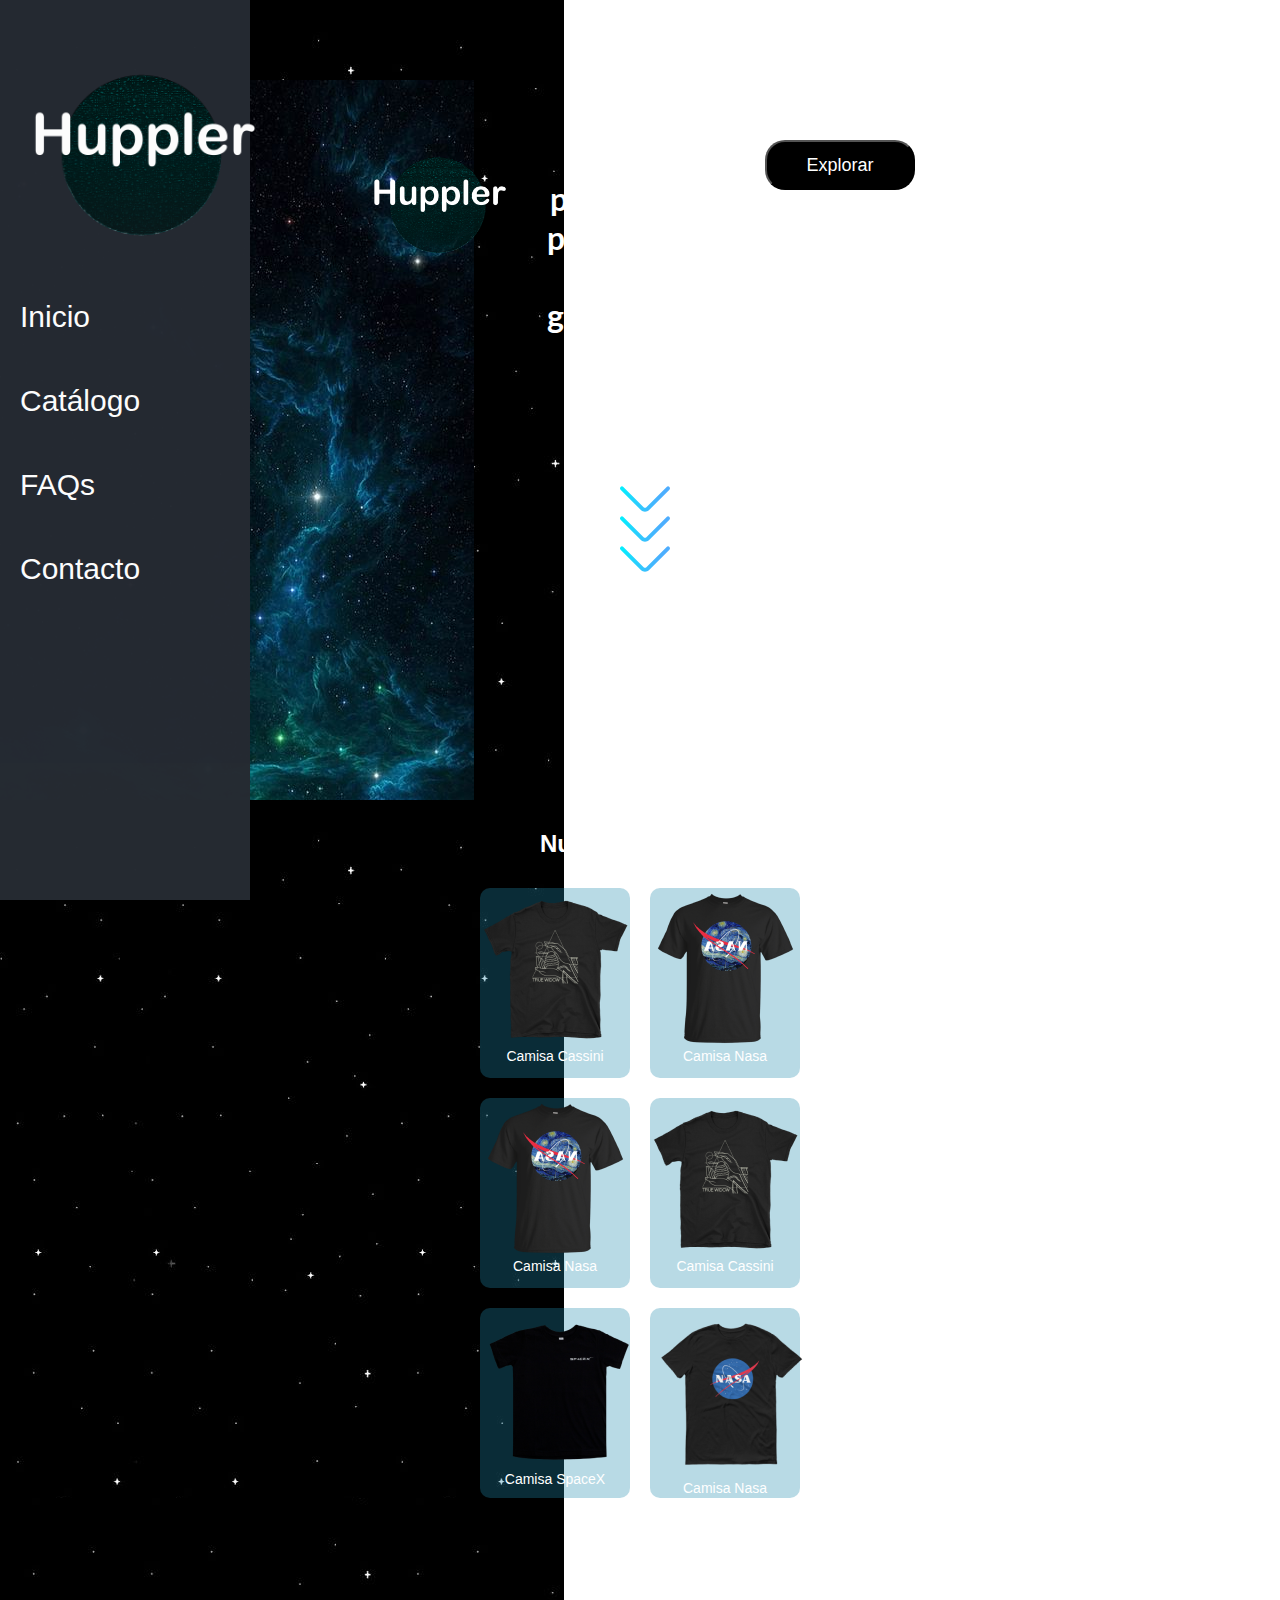
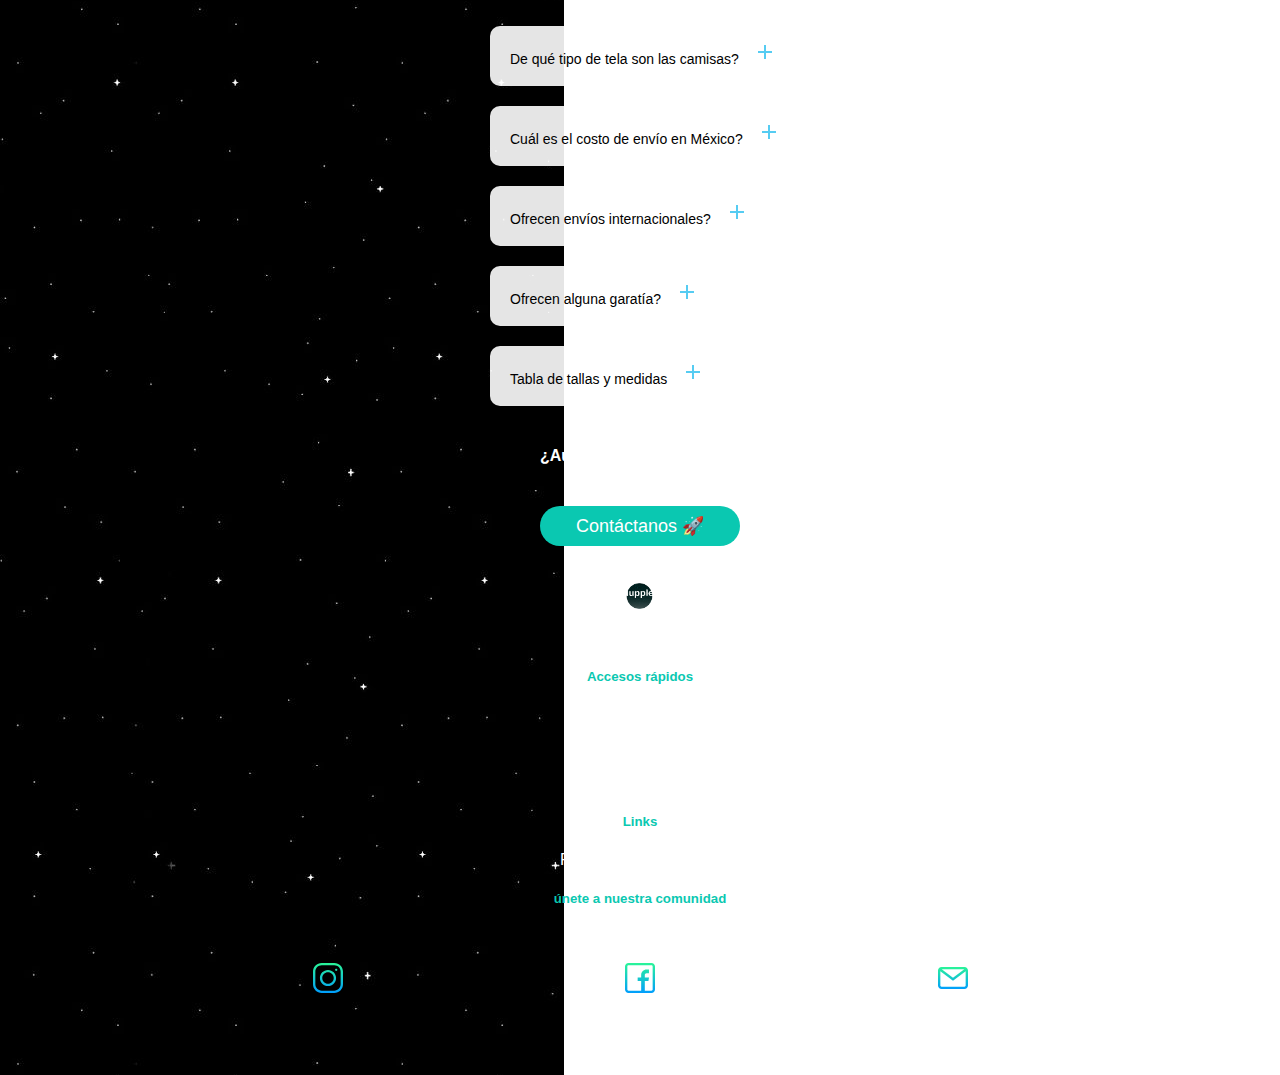
==== commit a46097b7: "Merge 507dfa1c7029dd78aaef5a7a58f0dd4a486fd961 into 6bd7aeffb2c114575231f00b16102a2469c5b113" ====
--- a/index.html
+++ b/index.html
@@ -8,28 +8,23 @@
     <title>Huppler</title>
 </head>
 <body>
-    <i class="icon-menu burger-button" id="burger-menu"></i>
-    <div class="navbar">
-        <header class="header">
-                <nav class="menu is-active">
-                    <ol>
-                        <li>
-                            <a href="#Inicio">Inicio</a>
-                        </li>
-                        <li>
-                            <a href="#Catalogo">Catálogo</a>
-                        </li>
-                        <li>
-                            <a href="#Faqs">FAQs</a>
-                        </li>
-                        <li>
-                            <a href="#Contacto">Contacto</a>
-                        </li>
-                    </ol>
-                </nav>
-        </header>
-    </div>
-    <section class="hero">
+    <div class="container">
+        <div id="hamburgerBtn">&#9776</div>
+        <nav id="sideMenu">
+          <div class="nav-brand">
+            <img src="assets/logo-huppler.png" style="width: 250px; height: 250px;"/>
+          </div>
+          <ul class="nav-items">
+            <li>Inicio</li>
+            <li>Catálogo</li>
+            <li>FAQs</li>
+            <li>Contacto</li>
+          </ul>
+          </div>
+        </nav>
+        
+      </div>
+        <section class="hero">
         <div class="hero-logo">
             <img src="./assets/logo-huppler.png" alt="logo-huppler">
                 <h1 class="hero-text">Este e un pequeño Tap<br>
